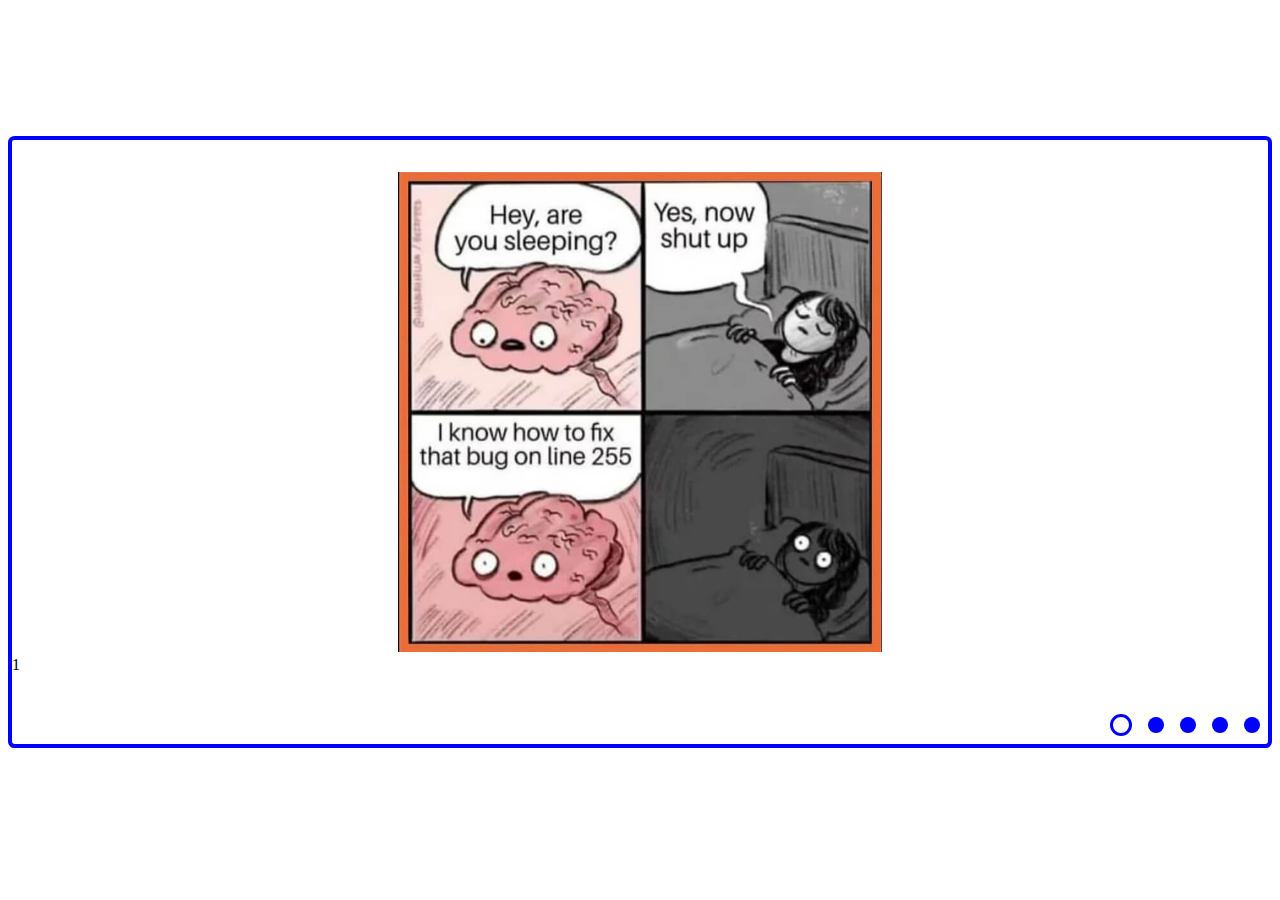
==== index.html @ 7d5e72b2 "feat: add index.html, css, favicon (Fri, May 13, 2022 08:05:13 PM)" ====
<!DOCTYPE html>
<html lang="en">

<head>
  <meta charset="UTF-8">
  <meta http-equiv="X-UA-Compatible" content="IE=edge">
  <meta name="viewport" content="width=device-width, initial-scale=1.0">
  <link type="Image/x-icon" href="./favicon.ico" rel="icon" />
  <title>MemSlider</title>
  <link rel="stylesheet" href="./style.css">
</head>

<body>
  <div class="container">
    <div class="slider">
      <input type="radio" name="slide" id="slide1" checked />
      <input type="radio" name="slide" id="slide2" />
      <input type="radio" name="slide" id="slide3" />
      <input type="radio" name="slide" id="slide4" />
      <input type="radio" name="slide" id="slide5" />
      <div class="slider__wrapper">
        <div class="slide">
          <img src="./assets/1.jpg" alt="slide" />
          <div class="slide__text">1</div>
        </div>
        <div class="slide">
          <img src="./assets/2.jpg" alt="slide" />
          <div class="slide__text">2</div>
        </div>
        <div class="slide">
          <img src="./assets/3.jpg" alt="slide" />
          <div class="slide__text">3</div>
        </div>
        <div class="slide">
          <img src="./assets/4.jpg" alt="slide" />
          <div class="slide__text">4</div>
        </div>
        <div class="slide">
          <img src="./assets/5.jpg" alt="slide" />
          <div class="slide__text">5</div>
        </div>
      </div>
      <div class="btns">
        <label for="slide1" id="btn1">
          <div class="btn"></div>
        </label>
        <label for="slide2" id="btn2">
          <div class="btn"></div>
        </label>
        <label for="slide3" id="btn3">
          <div class="btn"></div>
        </label>
        <label for="slide4" id="btn4">
          <div class="btn"></div>
        </label>
        <label for="slide5" id="btn5">
          <div class="btn"></div>
        </label>
      </div>
    </div>
  </div>


</body>

</html>
---- style.css ----
body {
  display: flex;
  flex-direction: column;
  align-items: center;
  justify-content: center;
  height: calc(100vh - 2rem);
}

.container {
  max-width: 90rem;
  overflow: hidden;
  margin: 0 auto;
}

.slider {
  overflow: hidden;
  display: flex;
  flex-direction: column;
  margin: 0 auto;
  border: 0.3rem solid blue;
  border-radius: 0.4rem;
}
.slider__wrapper {
  transition: all 0.5s ease-in-out;
  display: flex;
  padding: 2rem 0;
}

.slide {
  margin: 0;
  flex: 0 0 100%;
}

.slide img {
  width: 100%;
  object-fit: contain;
  height: 30rem;
}
#slide1:checked ~ .btns > #btn1 > .btn,
#slide2:checked ~ .btns > #btn2 > .btn,
#slide3:checked ~ .btns > #btn3 > .btn,
#slide4:checked ~ .btns > #btn4 > .btn {
  background-color: transparent;
  border: 0.2rem solid blue;
}

#slide1:checked ~ .btns > #btn1:hover > .btn,
#slide2:checked ~ .btns > #btn2:hover > .btn,
#slide3:checked ~ .btns > #btn3:hover > .btn,
#slide4:checked ~ .btns > #btn4:hover > .btn {
  background-color: transparent;
  border: 0.2rem solid green;
}

#slide1:checked ~ .slider__wrapper {
  transform: translateX(0);
}

#slide2:checked ~ .slider__wrapper {
  transform: translateX(-100%);
}

#slide3:checked ~ .slider__wrapper {
  transform: translateX(-200%);
}

#slide4:checked ~ .slider__wrapper {
  transform: translateX(-300%);
}

#slide1:checked ~ .slider__wrapper > :nth-child(1) .slide__text,
#slide2:checked ~ .slider__wrapper > :nth-child(2) .slide__text,
#slide3:checked ~ .slider__wrapper > :nth-child(3) .slide__text,
#slide4:checked ~ .slider__wrapper > :nth-child(4) .slide__text {
  display: inline-block;
}
.btns {
  align-items: center;
  display: flex;
  margin-left: auto;
}
.btn {
  width: 1rem;
  height: 1rem;
  background-color: blue;
  pointer-events: fill;
  border-color: blue;
  transition: all 0.5s ease-in-out;
  border-radius: 50%;
}
input[type='radio'] {
  display: none;
}

label {
  padding: 0.5rem;
  cursor: pointer;
}

label:hover > .btn {
  background-color: green;
}
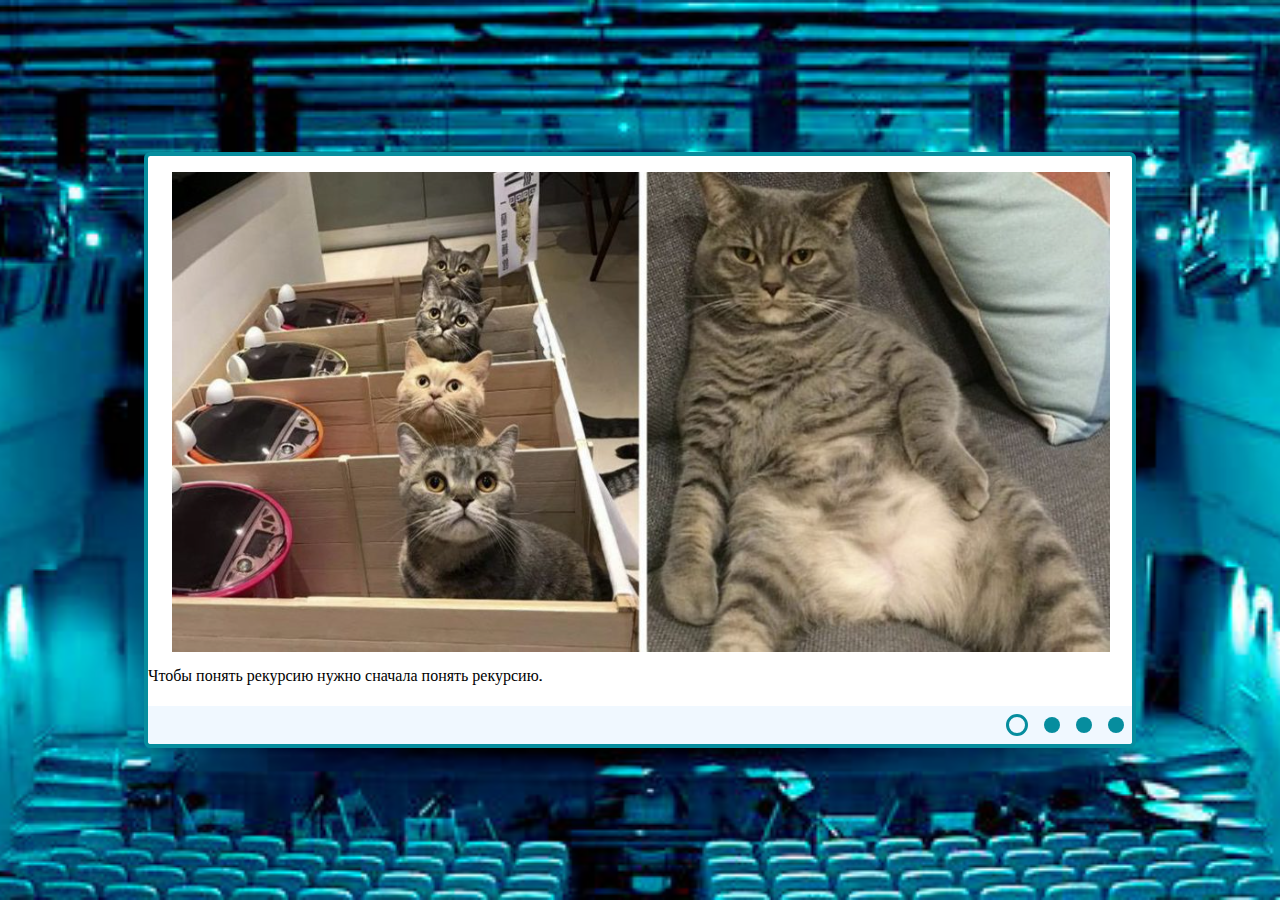
==== commit 492e11ec: "feat: change mems, fix styles (Sat, May 14, 2022 02:01:06 PM)" ====
--- a/index.html
+++ b/index.html
@@ -7,6 +7,9 @@
   <meta name="viewport" content="width=device-width, initial-scale=1.0">
   <link type="Image/x-icon" href="./favicon.ico" rel="icon" />
   <title>MemSlider</title>
+  <link rel="preconnect" href="https://fonts.googleapis.com">
+  <link rel="preconnect" href="https://fonts.gstatic.com" crossorigin>
+  <link href="https://fonts.googleapis.com/css2?family=Koulen&display=swap" rel="stylesheet">
   <link rel="stylesheet" href="./style.css">
 </head>
 
@@ -17,28 +20,26 @@
       <input type="radio" name="slide" id="slide2" />
       <input type="radio" name="slide" id="slide3" />
       <input type="radio" name="slide" id="slide4" />
-      <input type="radio" name="slide" id="slide5" />
+
       <div class="slider__wrapper">
         <div class="slide">
-          <img src="./assets/1.jpg" alt="slide" />
-          <div class="slide__text">1</div>
+          <img src="./assets/1.png" alt="slide" />
+          <div class="slide__text">Чтобы понять рекурсию нужно сначала понять рекурсию.</div>
         </div>
         <div class="slide">
-          <img src="./assets/2.jpg" alt="slide" />
-          <div class="slide__text">2</div>
+          <img src="./assets/2.png" alt="slide" />
+          <div class="slide__text">Во тьме ночной, при свете дня ищу ошибку в коде я…</div>
         </div>
         <div class="slide">
-          <img src="./assets/3.jpg" alt="slide" />
-          <div class="slide__text">3</div>
+          <img src="./assets/3.png" alt="slide" />
+          <div class="slide__text">Проджект-менеджер - человек, который считает, что 9 женщин могут родить ребенка за
+            один месяц</div>
         </div>
         <div class="slide">
-          <img src="./assets/4.jpg" alt="slide" />
-          <div class="slide__text">4</div>
+          <img src="./assets/4.png" alt="slide" />
+          <div class="slide__text">Наше дело написать — ваше дело разобраться…</div>
         </div>
-        <div class="slide">
-          <img src="./assets/5.jpg" alt="slide" />
-          <div class="slide__text">5</div>
-        </div>
+
       </div>
       <div class="btns">
         <label for="slide1" id="btn1">
@@ -53,14 +54,10 @@
         <label for="slide4" id="btn4">
           <div class="btn"></div>
         </label>
-        <label for="slide5" id="btn5">
-          <div class="btn"></div>
-        </label>
+
       </div>
     </div>
   </div>
-
-
 </body>
 
 </html>--- a/style.css
+++ b/style.css
@@ -3,27 +3,33 @@
   flex-direction: column;
   align-items: center;
   justify-content: center;
-  height: calc(100vh - 2rem);
+  height: calc(100vh - 1rem);
+  background: url('./assets/bg.jpg') no-repeat;
+  background-size: cover;
+  background-position: center;
+  font-family: 'Koulen', cursive;
 }
 
 .container {
-  max-width: 90rem;
+  max-width: 62rem;
   overflow: hidden;
   margin: 0 auto;
+  width: 100%;
 }
 
 .slider {
-  overflow: hidden;
   display: flex;
   flex-direction: column;
   margin: 0 auto;
-  border: 0.3rem solid blue;
+  border: 0.3rem solid #068d9e;
   border-radius: 0.4rem;
+  overflow-x: hidden;
+  background-color: #fff;
 }
 .slider__wrapper {
   transition: all 0.5s ease-in-out;
   display: flex;
-  padding: 2rem 0;
+  padding: 1rem 0;
 }
 
 .slide {
@@ -41,7 +47,7 @@
 #slide3:checked ~ .btns > #btn3 > .btn,
 #slide4:checked ~ .btns > #btn4 > .btn {
   background-color: transparent;
-  border: 0.2rem solid blue;
+  border: 0.2rem solid #068d9e;
 }
 
 #slide1:checked ~ .btns > #btn1:hover > .btn,
@@ -49,7 +55,7 @@
 #slide3:checked ~ .btns > #btn3:hover > .btn,
 #slide4:checked ~ .btns > #btn4:hover > .btn {
   background-color: transparent;
-  border: 0.2rem solid green;
+  border: 0.2rem solid rgb(19, 0, 128);
 }
 
 #slide1:checked ~ .slider__wrapper {
@@ -77,14 +83,16 @@
 .btns {
   align-items: center;
   display: flex;
-  margin-left: auto;
+  justify-content: flex-end;
+  background: aliceblue;
+  width: 100%;
 }
 .btn {
   width: 1rem;
   height: 1rem;
-  background-color: blue;
+  background-color: #068d9e;
   pointer-events: fill;
-  border-color: blue;
+  border-color: #068d9e;
   transition: all 0.5s ease-in-out;
   border-radius: 50%;
 }
@@ -98,5 +106,22 @@
 }
 
 label:hover > .btn {
-  background-color: green;
+  background-color: rgb(19, 0, 128);
 }
+/* @media (max-width: 768px) {
+  #slide1:checked ~ .slider__wrapper {
+    transform: translateX(0);
+  }
+
+  #slide2:checked ~ .slider__wrapper {
+    transform: translateX(-99.5%);
+  }
+
+  #slide3:checked ~ .slider__wrapper {
+    transform: translateX(-199%);
+  }
+
+  #slide4:checked ~ .slider__wrapper {
+    transform: translateX(-298.9%);
+  }
+} */
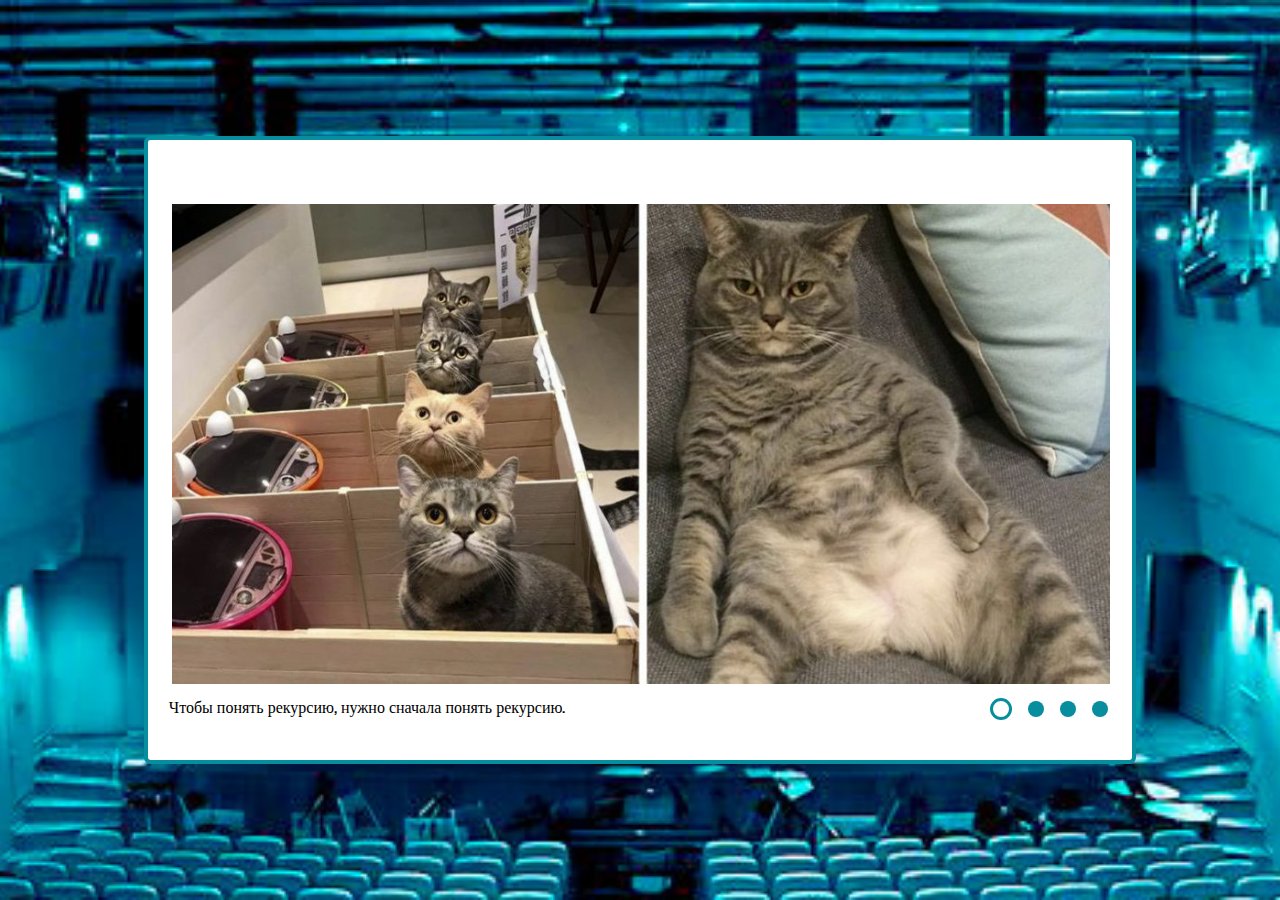
==== commit 34cd314a: "feat: text animate (Sat, May 14, 2022 02:38:00 PM)" ====
--- a/index.html
+++ b/index.html
@@ -24,7 +24,7 @@
       <div class="slider__wrapper">
         <div class="slide">
           <img src="./assets/1.png" alt="slide" />
-          <div class="slide__text">Чтобы понять рекурсию нужно сначала понять рекурсию.</div>
+          <div class="slide__text">Чтобы понять рекурсию, нужно сначала понять рекурсию.</div>
         </div>
         <div class="slide">
           <img src="./assets/2.png" alt="slide" />
@@ -39,7 +39,6 @@
           <img src="./assets/4.png" alt="slide" />
           <div class="slide__text">Наше дело написать — ваше дело разобраться…</div>
         </div>
-
       </div>
       <div class="btns">
         <label for="slide1" id="btn1">
--- a/style.css
+++ b/style.css
@@ -29,7 +29,6 @@
 .slider__wrapper {
   transition: all 0.5s ease-in-out;
   display: flex;
-  padding: 1rem 0;
 }
 
 .slide {
@@ -42,6 +41,13 @@
   object-fit: contain;
   height: 30rem;
 }
+.slide__text {
+  padding-left: 1.3rem;
+  opacity: 0;
+  transform: translateY(-1rem);
+  transition: all 2s;
+}
+
 #slide1:checked ~ .btns > #btn1 > .btn,
 #slide2:checked ~ .btns > #btn2 > .btn,
 #slide3:checked ~ .btns > #btn3 > .btn,
@@ -78,14 +84,17 @@
 #slide2:checked ~ .slider__wrapper > :nth-child(2) .slide__text,
 #slide3:checked ~ .slider__wrapper > :nth-child(3) .slide__text,
 #slide4:checked ~ .slider__wrapper > :nth-child(4) .slide__text {
-  display: inline-block;
+  opacity: 1;
+  transform: translateY(0);
+  transition: all 2s;
 }
 .btns {
   align-items: center;
   display: flex;
-  justify-content: flex-end;
-  background: aliceblue;
-  width: 100%;
+  margin-left: auto;
+  background-color: #fff;
+  padding: 0 1rem;
+  transform: translateY(-2rem);
 }
 .btn {
   width: 1rem;
@@ -97,7 +106,8 @@
   border-radius: 50%;
 }
 input[type='radio'] {
-  display: none;
+  opacity: 0;
+  visibility: hidden;
 }
 
 label {
@@ -108,20 +118,3 @@
 label:hover > .btn {
   background-color: rgb(19, 0, 128);
 }
-/* @media (max-width: 768px) {
-  #slide1:checked ~ .slider__wrapper {
-    transform: translateX(0);
-  }
-
-  #slide2:checked ~ .slider__wrapper {
-    transform: translateX(-99.5%);
-  }
-
-  #slide3:checked ~ .slider__wrapper {
-    transform: translateX(-199%);
-  }
-
-  #slide4:checked ~ .slider__wrapper {
-    transform: translateX(-298.9%);
-  }
-} */
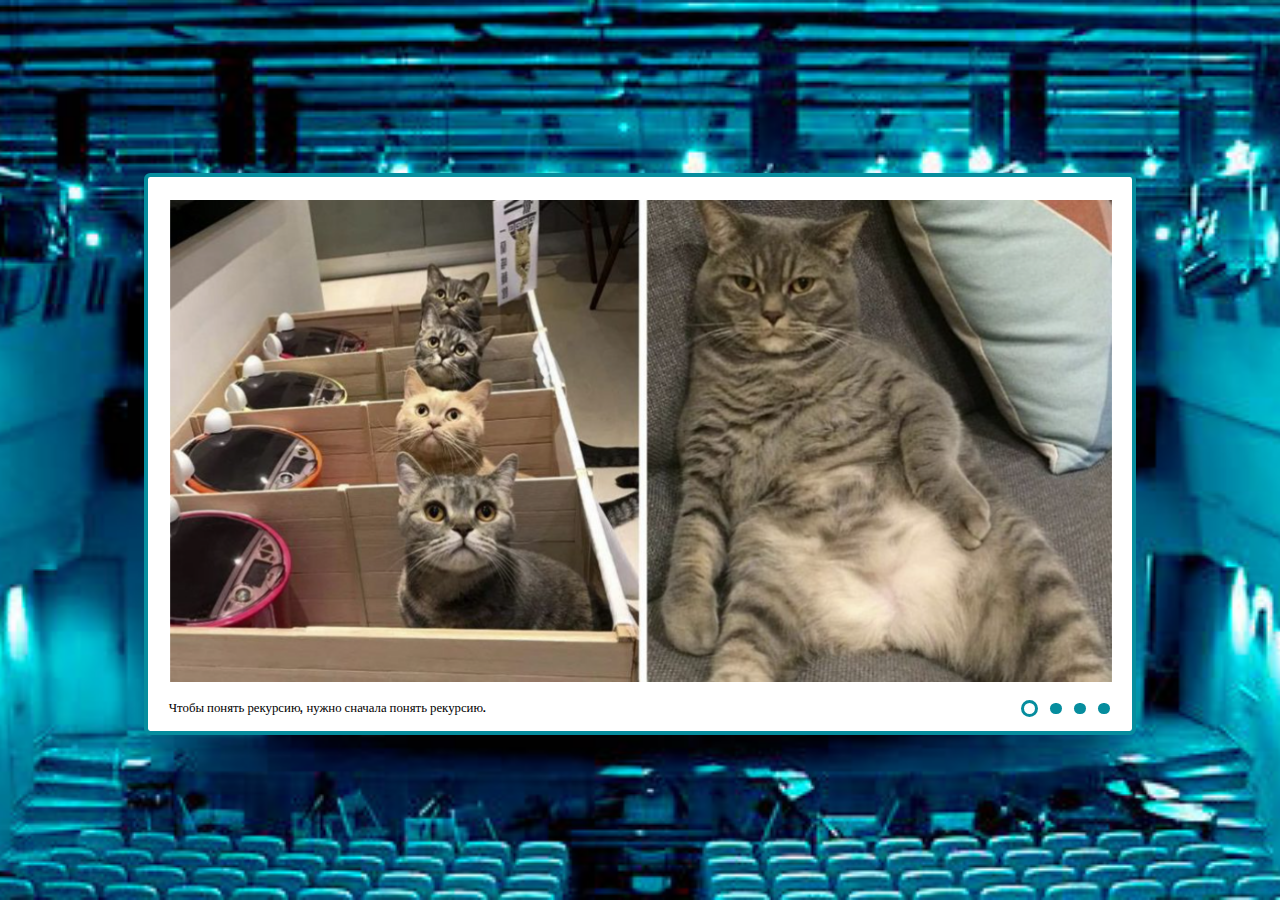
==== commit 3954d42f: "feat: media query (Sat, May 14, 2022 03:53:30 PM)" ====
--- a/index.html
+++ b/index.html
@@ -33,7 +33,7 @@
         <div class="slide">
           <img src="./assets/3.png" alt="slide" />
           <div class="slide__text">Проджект-менеджер - человек, который считает, что 9 женщин могут родить ребенка за
-            один месяц</div>
+            месяц</div>
         </div>
         <div class="slide">
           <img src="./assets/4.png" alt="slide" />
--- a/style.css
+++ b/style.css
@@ -12,7 +12,6 @@
 
 .container {
   max-width: 62rem;
-  overflow: hidden;
   margin: 0 auto;
   width: 100%;
 }
@@ -25,6 +24,10 @@
   border-radius: 0.4rem;
   overflow-x: hidden;
   background-color: #fff;
+  height: 100%;
+}
+.slider::-webkit-scrollbar {
+  width: 0;
 }
 .slider__wrapper {
   transition: all 0.5s ease-in-out;
@@ -39,13 +42,16 @@
 .slide img {
   width: 100%;
   object-fit: contain;
-  height: 30rem;
+  height: 100%;
 }
 .slide__text {
   padding-left: 1.3rem;
   opacity: 0;
   transform: translateY(-1rem);
   transition: all 2s;
+  font-size: 0.8rem;
+  line-height: 0.8rem;
+  max-width: 80%;
 }
 
 #slide1:checked ~ .btns > #btn1 > .btn,
@@ -94,11 +100,10 @@
   margin-left: auto;
   background-color: #fff;
   padding: 0 1rem;
-  transform: translateY(-2rem);
 }
 .btn {
-  width: 1rem;
-  height: 1rem;
+  width: 0.7rem;
+  height: 0.7rem;
   background-color: #068d9e;
   pointer-events: fill;
   border-color: #068d9e;
@@ -106,15 +111,38 @@
   border-radius: 50%;
 }
 input[type='radio'] {
-  opacity: 0;
-  visibility: hidden;
+  -webkit-appearance: none;
+  appearance: none;
 }
 
 label {
-  padding: 0.5rem;
+  padding: 0.4rem;
   cursor: pointer;
 }
 
 label:hover > .btn {
   background-color: rgb(19, 0, 128);
 }
+
+@media (max-width: 48rem) {
+  .btns {
+    margin: 0 auto;
+    transform: translateY(-1rem);
+    background-color: transparent;
+  }
+  .slider {
+    height: 110%;
+  }
+  .slide__text {
+    max-width: 100%;
+    padding: 1rem 0.8rem;
+  }
+}
+@media (max-width: 28rem) {
+  .slider {
+    height: 120%;
+  }
+  .slide__text {
+    padding-top: 1.5rem;
+  }
+}
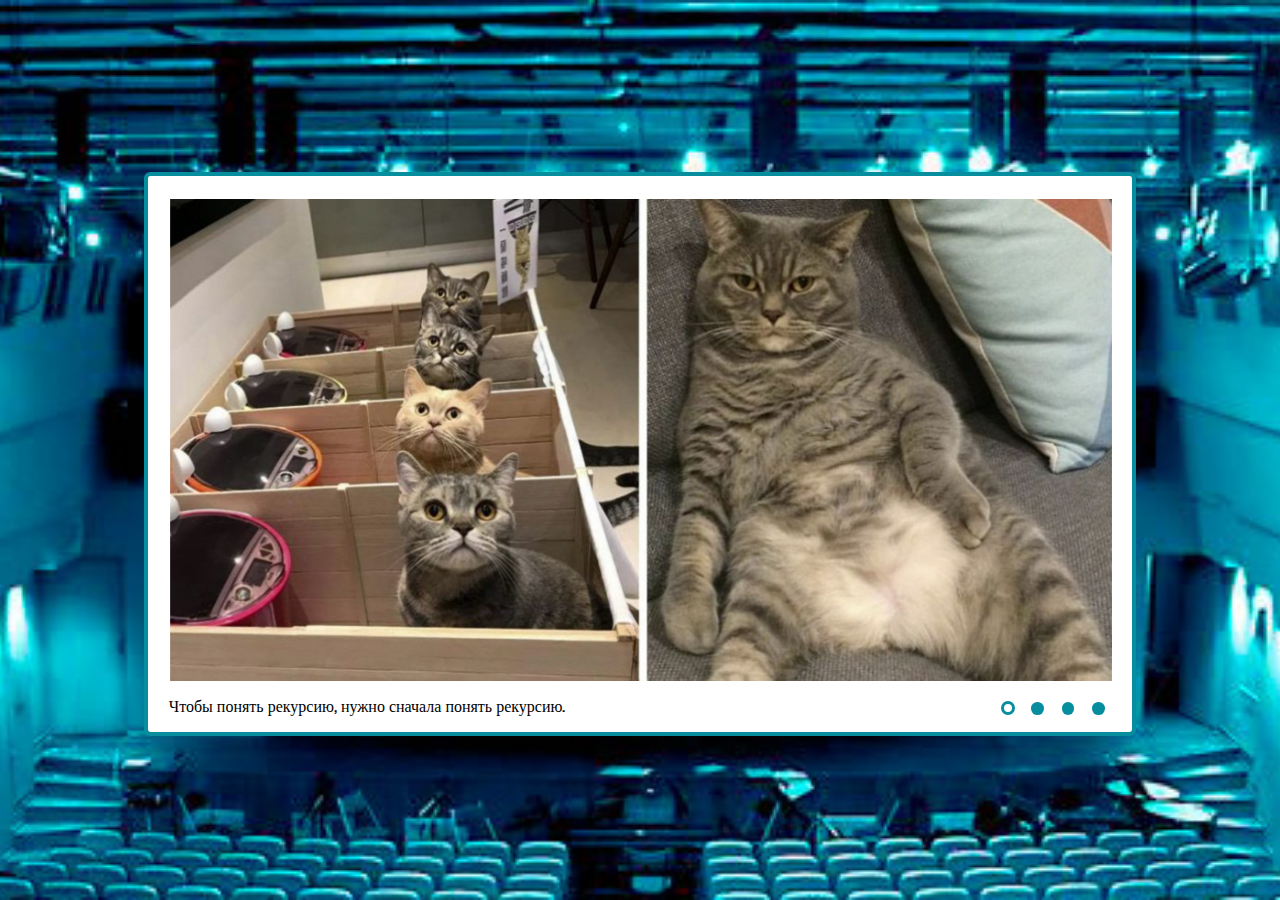
==== commit 0ac7ddaf: "feat: fixed the height when pressed btns (Sat, May 14, 2022 05:18:50 PM)" ====
--- a/index.html
+++ b/index.html
@@ -32,7 +32,8 @@
         </div>
         <div class="slide">
           <img src="./assets/3.png" alt="slide" />
-          <div class="slide__text">Проджект-менеджер - человек, который считает, что 9 женщин могут родить ребенка за
+          <div class="slide__text long">Проджект-менеджер - человек, который считает, что 9 женщин могут
+            родить ребенка за
             месяц</div>
         </div>
         <div class="slide">
--- a/style.css
+++ b/style.css
@@ -49,17 +49,20 @@
   opacity: 0;
   transform: translateY(-1rem);
   transition: all 2s;
-  font-size: 0.8rem;
   line-height: 0.8rem;
   max-width: 80%;
 }
-
+.slide__text.long {
+  font-size: 0.8rem;
+}
 #slide1:checked ~ .btns > #btn1 > .btn,
 #slide2:checked ~ .btns > #btn2 > .btn,
 #slide3:checked ~ .btns > #btn3 > .btn,
 #slide4:checked ~ .btns > #btn4 > .btn {
   background-color: transparent;
   border: 0.2rem solid #068d9e;
+  width: 0.5rem;
+  height: 0.5rem;
 }
 
 #slide1:checked ~ .btns > #btn1:hover > .btn,
@@ -96,14 +99,16 @@
 }
 .btns {
   align-items: center;
-  display: flex;
+  display: grid;
+  grid-template-columns: repeat(4, 1.9rem);
   margin-left: auto;
   background-color: #fff;
   padding: 0 1rem;
+  height: 2rem;
 }
 .btn {
-  width: 0.7rem;
-  height: 0.7rem;
+  width: 0.8rem;
+  height: 0.8rem;
   background-color: #068d9e;
   pointer-events: fill;
   border-color: #068d9e;
@@ -136,6 +141,11 @@
   .slide__text {
     max-width: 100%;
     padding: 1rem 0.8rem;
+    padding-top: 1.5rem;
+  }
+  .slide__text.long {
+    font-size: 1rem;
+    line-height: 1;
   }
 }
 @media (max-width: 28rem) {
@@ -143,6 +153,6 @@
     height: 120%;
   }
   .slide__text {
-    padding-top: 1.5rem;
+    padding-top: 2rem;
   }
 }
